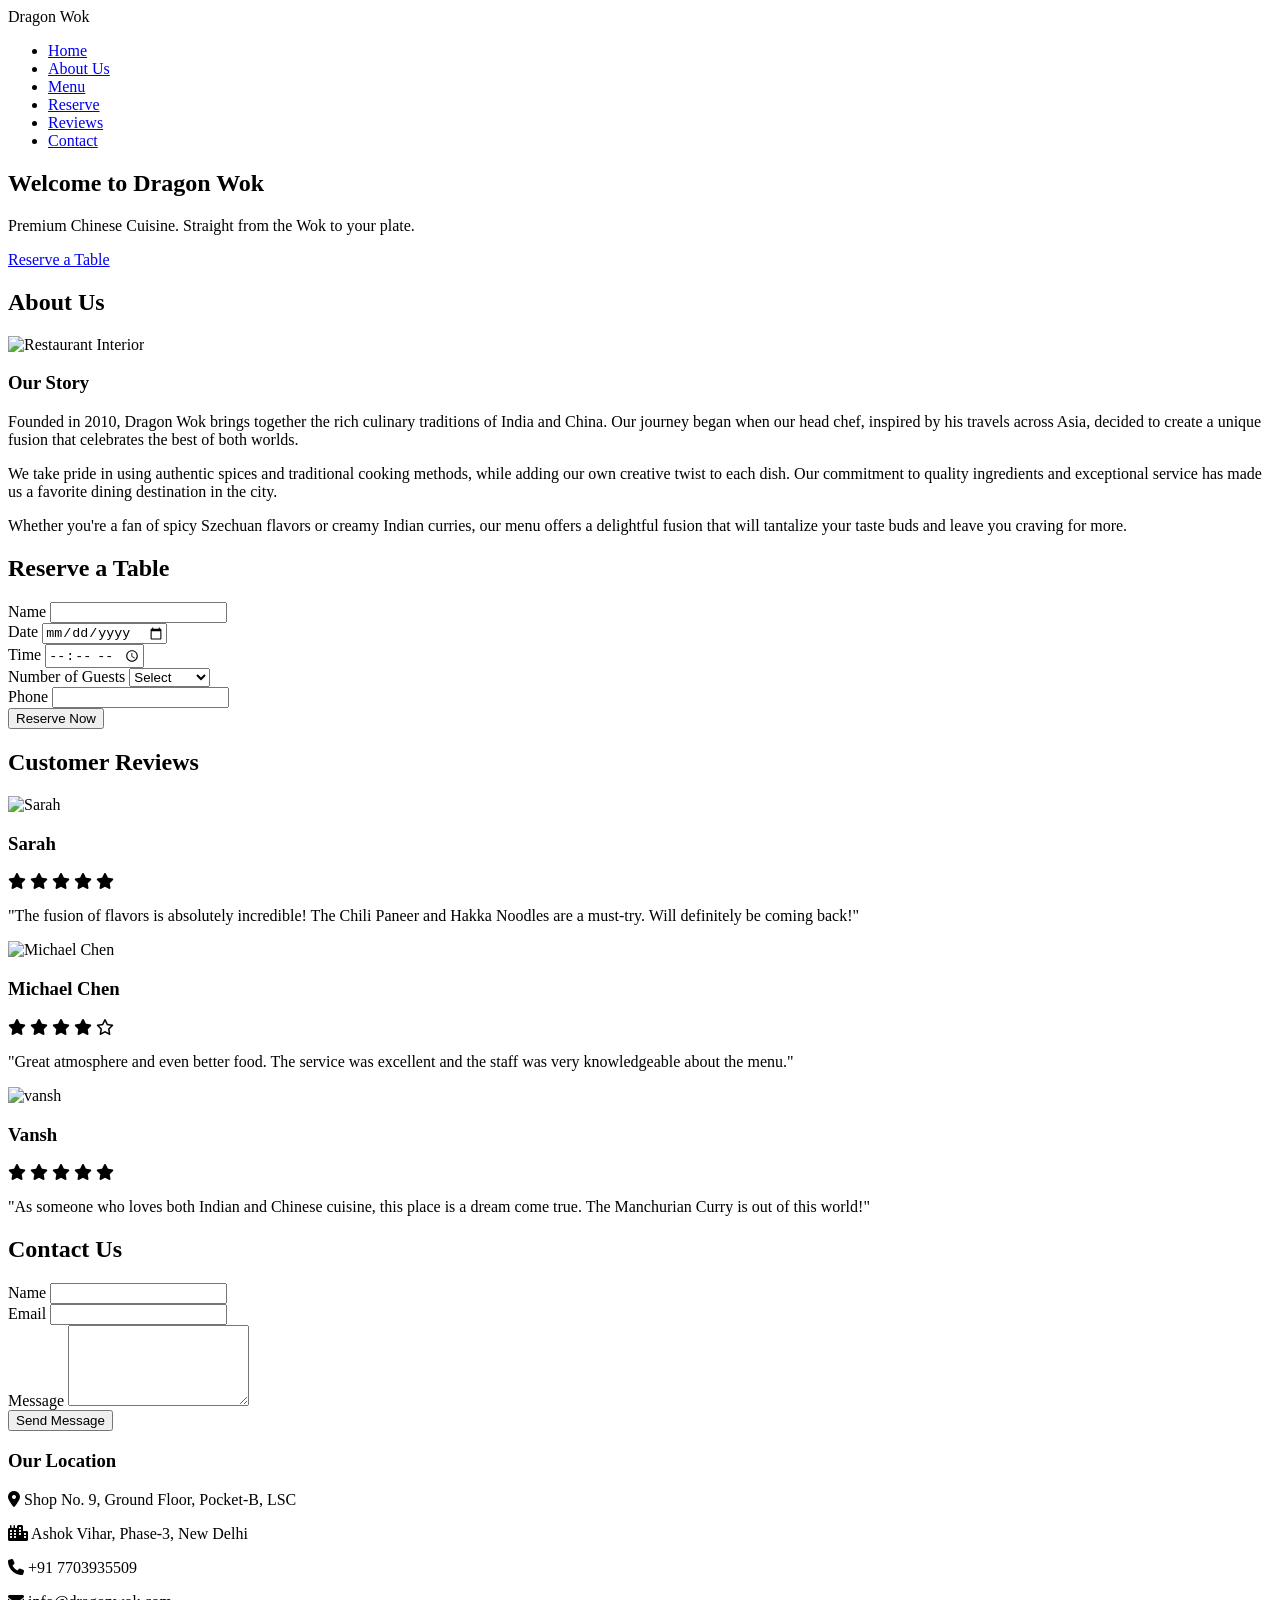
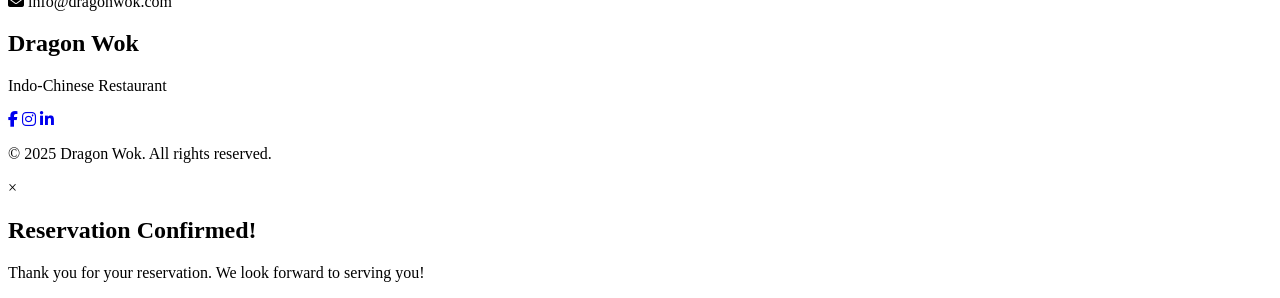
==== index.html @ 5ced4355 "Create index.html" ====
<!DOCTYPE html>
<html lang="en">
<head>
    <meta charset="UTF-8">
    <meta name="viewport" content="width=device-width, initial-scale=1.0">
    <title>Dragon Wok | Indo-Chinese Restaurant</title>
    <link rel="stylesheet" href="styles.css">
    <link rel="preconnect" href="https://fonts.googleapis.com">
    <link rel="preconnect" href="https://fonts.gstatic.com" crossorigin>
    <link href="https://fonts.googleapis.com/css2?family=Merriweather:wght@300;400;700;900&family=Poppins:wght@300;400;500;600;700&display=swap" rel="stylesheet">
    <link rel="stylesheet" href="https://cdnjs.cloudflare.com/ajax/libs/font-awesome/6.4.0/css/all.min.css">
</head>
<body>
    <!-- Navigation -->
    <nav class="navbar">
        <div class="container">
            <div class="logo">Dragon Wok</div>
            <ul class="nav-links">
                <li><a href="#home" class="active">Home</a></li>
                <li><a href="#about">About Us</a></li>
                <li><a href="menu.html">Menu</a></li>
                <li><a href="#reserve">Reserve</a></li>
                <li><a href="#reviews">Reviews</a></li>
                <li><a href="#contact">Contact</a></li>
            </ul>
            <div class="hamburger">
                <span class="bar"></span>
                <span class="bar"></span>
                <span class="bar"></span>
            </div>
        </div>
    </nav>

    <!-- Hero Section -->
    <section id="home" class="hero">
        <div class="hero-content">
            <h1>Welcome to Dragon Wok</h1>
            <p>Premium Chinese Cuisine. Straight from the Wok to your plate.</p>
            <a href="#reserve" class="btn">Reserve a Table</a>
        </div>
    </section>

    <!-- About Us Section -->
    <section id="about" class="about">
        <div class="container">
            <h2 class="section-title">About Us</h2>
            <div class="about-content">
                <div class="about-image">
                    <img src="images/restaurant.jpg" alt="Restaurant Interior">
                </div>
                <div class="about-text">
                    <h3>Our Story</h3>
                    <p>Founded in 2010, Dragon Wok brings together the rich culinary traditions of India and China. Our journey began when our head chef, inspired by his travels across Asia, decided to create a unique fusion that celebrates the best of both worlds.</p>
                    <p>We take pride in using authentic spices and traditional cooking methods, while adding our own creative twist to each dish. Our commitment to quality ingredients and exceptional service has made us a favorite dining destination in the city.</p>
                    <p>Whether you're a fan of spicy Szechuan flavors or creamy Indian curries, our menu offers a delightful fusion that will tantalize your taste buds and leave you craving for more.</p>
                </div>
            </div>
        </div>
    </section>

    <!-- Reservation Section -->
    <section id="reserve" class="reservation">
        <div class="container">
            <h2 class="section-title">Reserve a Table</h2>
            <form id="reservation-form" class="reservation-form">
                <div class="form-group">
                    <label for="name">Name</label>
                    <input type="text" id="name" name="name" required>
                </div>
                <div class="form-group">
                    <label for="date">Date</label>
                    <input type="date" id="date" name="date" required>
                </div>
                <div class="form-group">
                    <label for="time">Time</label>
                    <input type="time" id="time" name="time" required>
                </div>
                <div class="form-group">
                    <label for="guests">Number of Guests</label>
                    <select id="guests" name="guests" required>
                        <option value="">Select</option>
                        <option value="1">1 person</option>
                        <option value="2">2 people</option>
                        <option value="3">3 people</option>
                        <option value="4">4 people</option>
                        <option value="5">5 people</option>
                        <option value="6">6 people</option>
                        <option value="7">7 people</option>
                        <option value="8">8 people</option>
                        <option value="9">9 people</option>
                        <option value="10">10 people</option>
                    </select>
                </div>
                <div class="form-group">
                    <label for="phone">Phone</label>
                    <input type="tel" id="phone" name="phone" required>
                </div>
                <button type="submit" class="btn">Reserve Now</button>
            </form>
        </div>
    </section>

    <!-- Reviews Section -->
    <section id="reviews" class="reviews">
        <div class="container">
            <h2 class="section-title">Customer Reviews</h2>
            <div class="reviews-container">
                <div class="review-card">
                    <div class="reviewer-img">
                        <img src="images/reviewer1.jpg" alt="Sarah">
                    </div>
                    <h3>Sarah</h3>
                    <div class="stars">
                        <i class="fas fa-star"></i>
                        <i class="fas fa-star"></i>
                        <i class="fas fa-star"></i>
                        <i class="fas fa-star"></i>
                        <i class="fas fa-star"></i>
                    </div>
                    <p>"The fusion of flavors is absolutely incredible! The Chili Paneer and Hakka Noodles are a must-try. Will definitely be coming back!"</p>
                </div>
                <div class="review-card">
                    <div class="reviewer-img">
                        <img src="images/reviewer2.jpg" alt="Michael Chen">
                    </div>
                    <h3>Michael Chen</h3>
                    <div class="stars">
                        <i class="fas fa-star"></i>
                        <i class="fas fa-star"></i>
                        <i class="fas fa-star"></i>
                        <i class="fas fa-star"></i>
                        <i class="far fa-star"></i>
                    </div>
                    <p>"Great atmosphere and even better food. The service was excellent and the staff was very knowledgeable about the menu."</p>
                </div>
                <div class="review-card">
                    <div class="reviewer-img">
                        <img src="images/reviewer3.jpg" alt="vansh">
                    </div>
                    <h3>Vansh</h3>
                    <div class="stars">
                        <i class="fas fa-star"></i>
                        <i class="fas fa-star"></i>
                        <i class="fas fa-star"></i>
                        <i class="fas fa-star"></i>
                        <i class="fas fa-star"></i>
                    </div>
                    <p>"As someone who loves both Indian and Chinese cuisine, this place is a dream come true. The Manchurian Curry is out of this world!"</p>
                </div>
            </div>
        </div>
    </section>

    <!-- Contact Section -->
    <section id="contact" class="contact">
        <div class="container">
            <h2 class="section-title">Contact Us</h2>
            <div class="contact-content">
                <div class="contact-form-container">
                    <form id="contact-form" class="contact-form">
                        <div class="form-group">
                            <label for="contact-name">Name</label>
                            <input type="text" id="contact-name" name="contact-name" required>
                        </div>
                        <div class="form-group">
                            <label for="email">Email</label>
                            <input type="email" id="email" name="email" required>
                        </div>
                        <div class="form-group">
                            <label for="message">Message</label>
                            <textarea id="message" name="message" rows="5" required></textarea>
                        </div>
                        <button type="submit" class="btn">Send Message</button>
                    </form>
                </div>
                <div class="contact-info">
                    <div class="info-details">
                        <h3>Our Location</h3>
                        <p><i class="fas fa-map-marker-alt"></i> Shop No. 9, Ground Floor, Pocket-B, LSC</p>
                        <p><i class="fas fa-city"></i> Ashok Vihar, Phase-3, New Delhi</p>
                        <p><i class="fas fa-phone"></i> +91 7703935509</p>
                        <p><i class="fas fa-envelope"></i> info@dragonwok.com</p>
                    </div>
                </div>
            </div>
        </div>
    </section>

    <!-- Footer -->
    <footer class="footer">
        <div class="container">
            <div class="footer-content">
                <div class="footer-logo">
                    <h2>Dragon Wok</h2>
                    <p>Indo-Chinese Restaurant</p>
                </div>
                <div class="social-icons">
                    <a href="#" aria-label="Facebook"><i class="fab fa-facebook-f"></i></a>
                    <a href="#" aria-label="Instagram"><i class="fab fa-instagram"></i></a>
                    <a href="#" aria-label="LinkedIn"><i class="fab fa-linkedin-in"></i></a>
                </div>
            </div>
            <div class="footer-bottom">
                <p>&copy; 2025 Dragon Wok. All rights reserved.</p>
            </div>
        </div>
    </footer>

    <!-- Confirmation Modal -->
    <div id="confirmation-modal" class="modal">
        <div class="modal-content">
            <span class="close-button">&times;</span>
            <h2>Reservation Confirmed!</h2>
            <p>Thank you for your reservation. We look forward to serving you!</p>
            <div id="reservation-details"></div>
        </div>
    </div>

    <script src="script.js"></script>
</body>
</html>
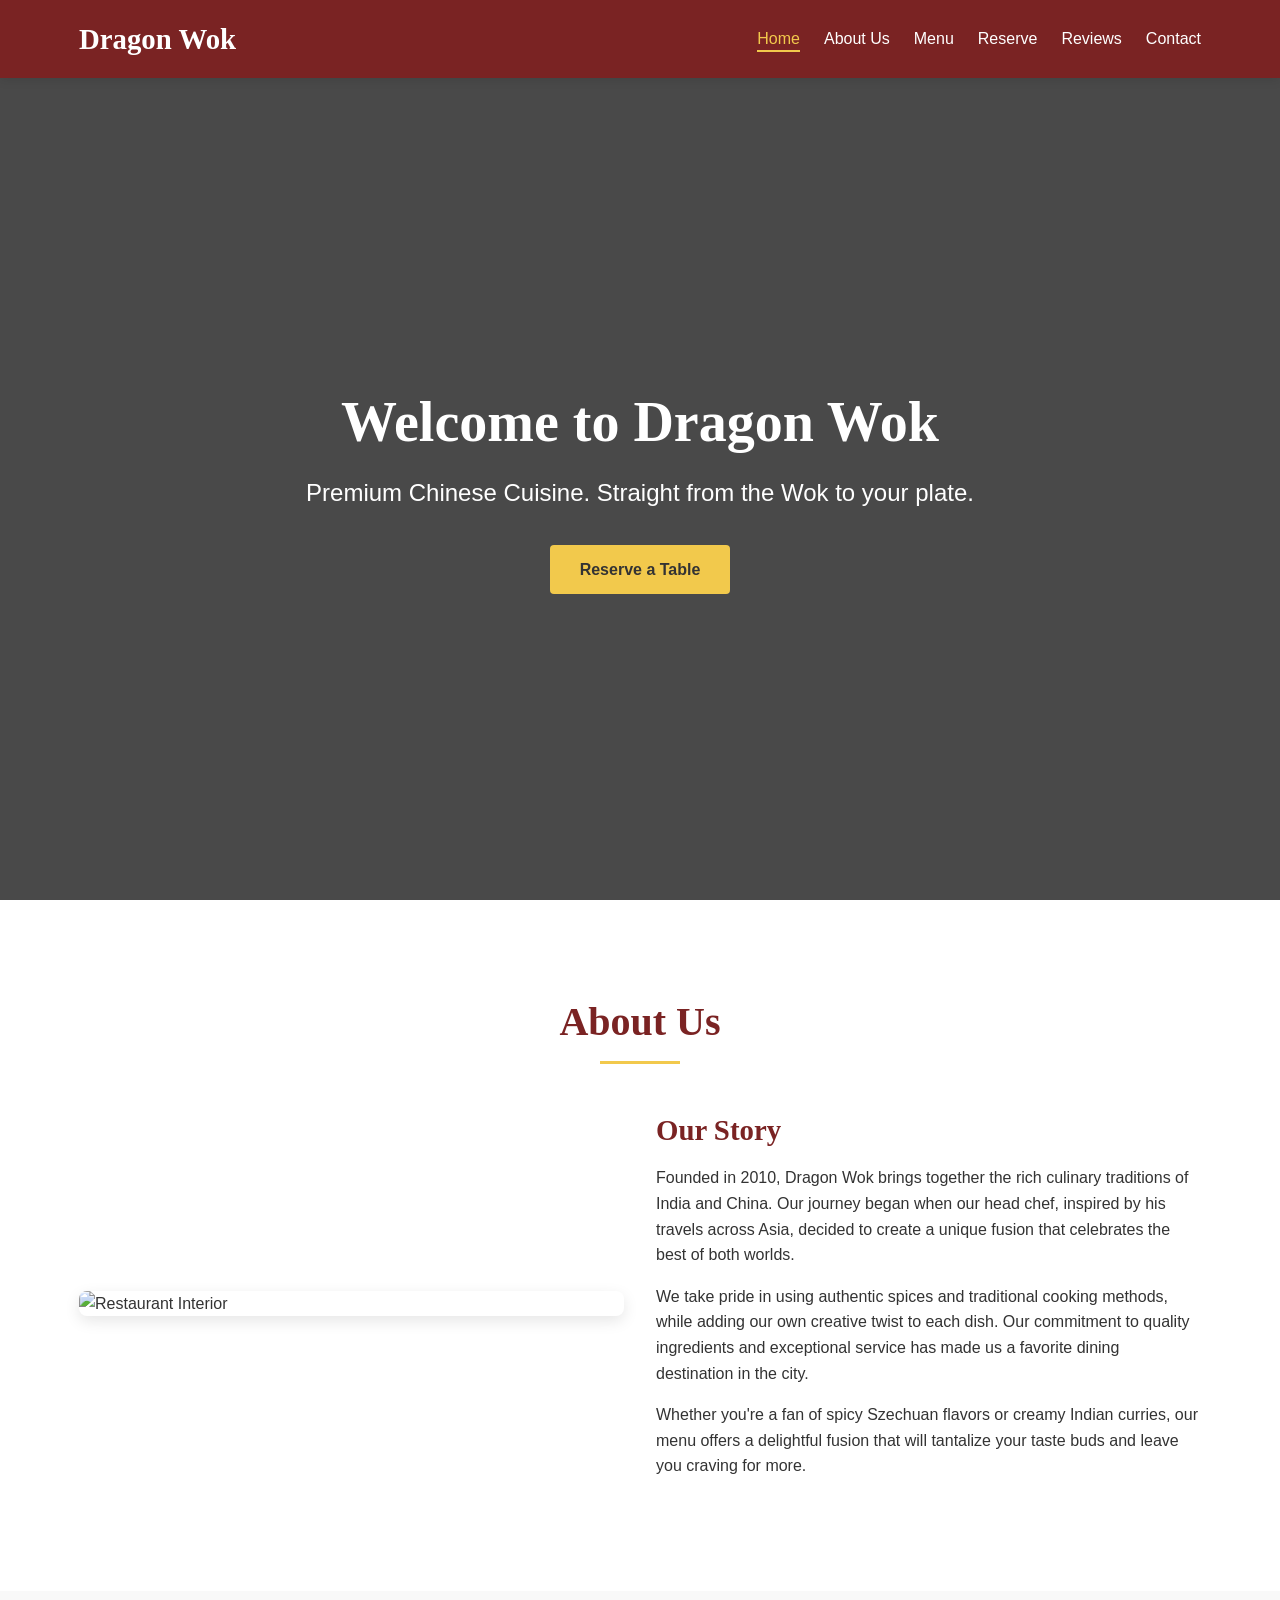
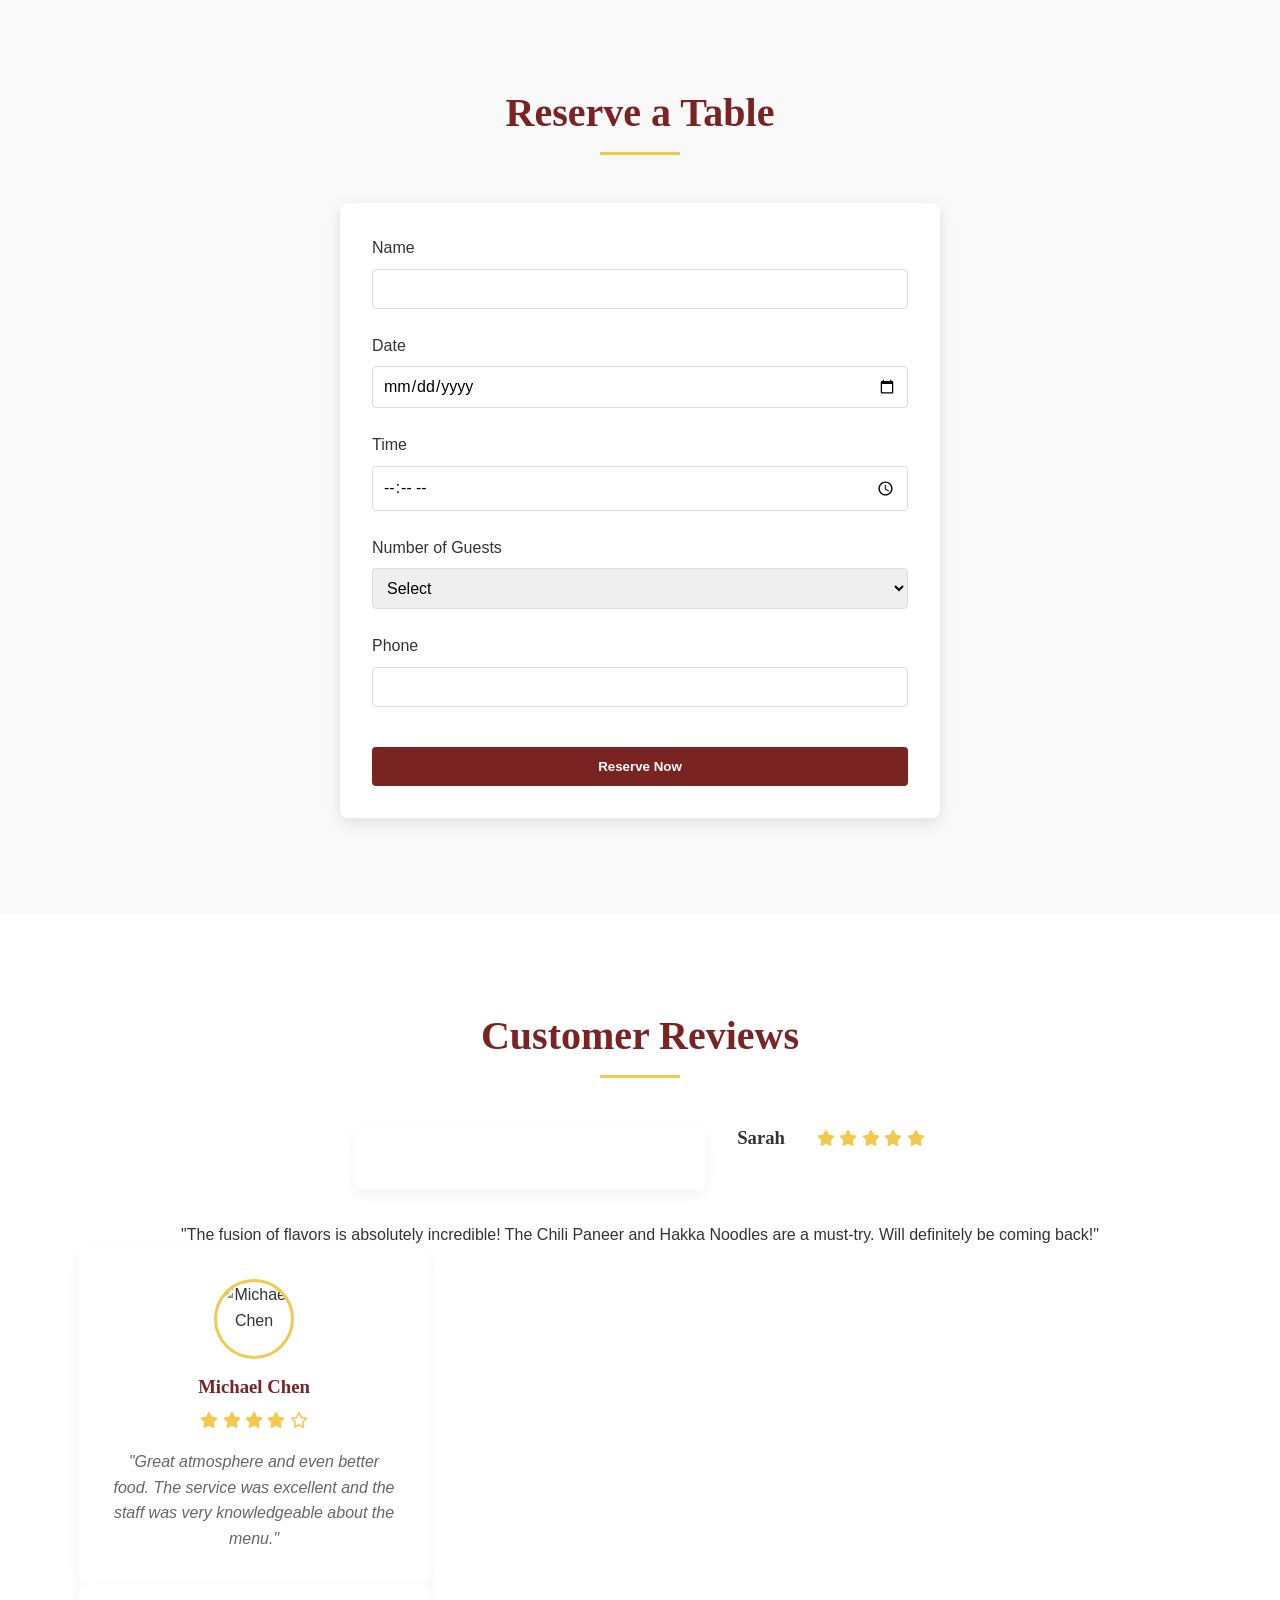
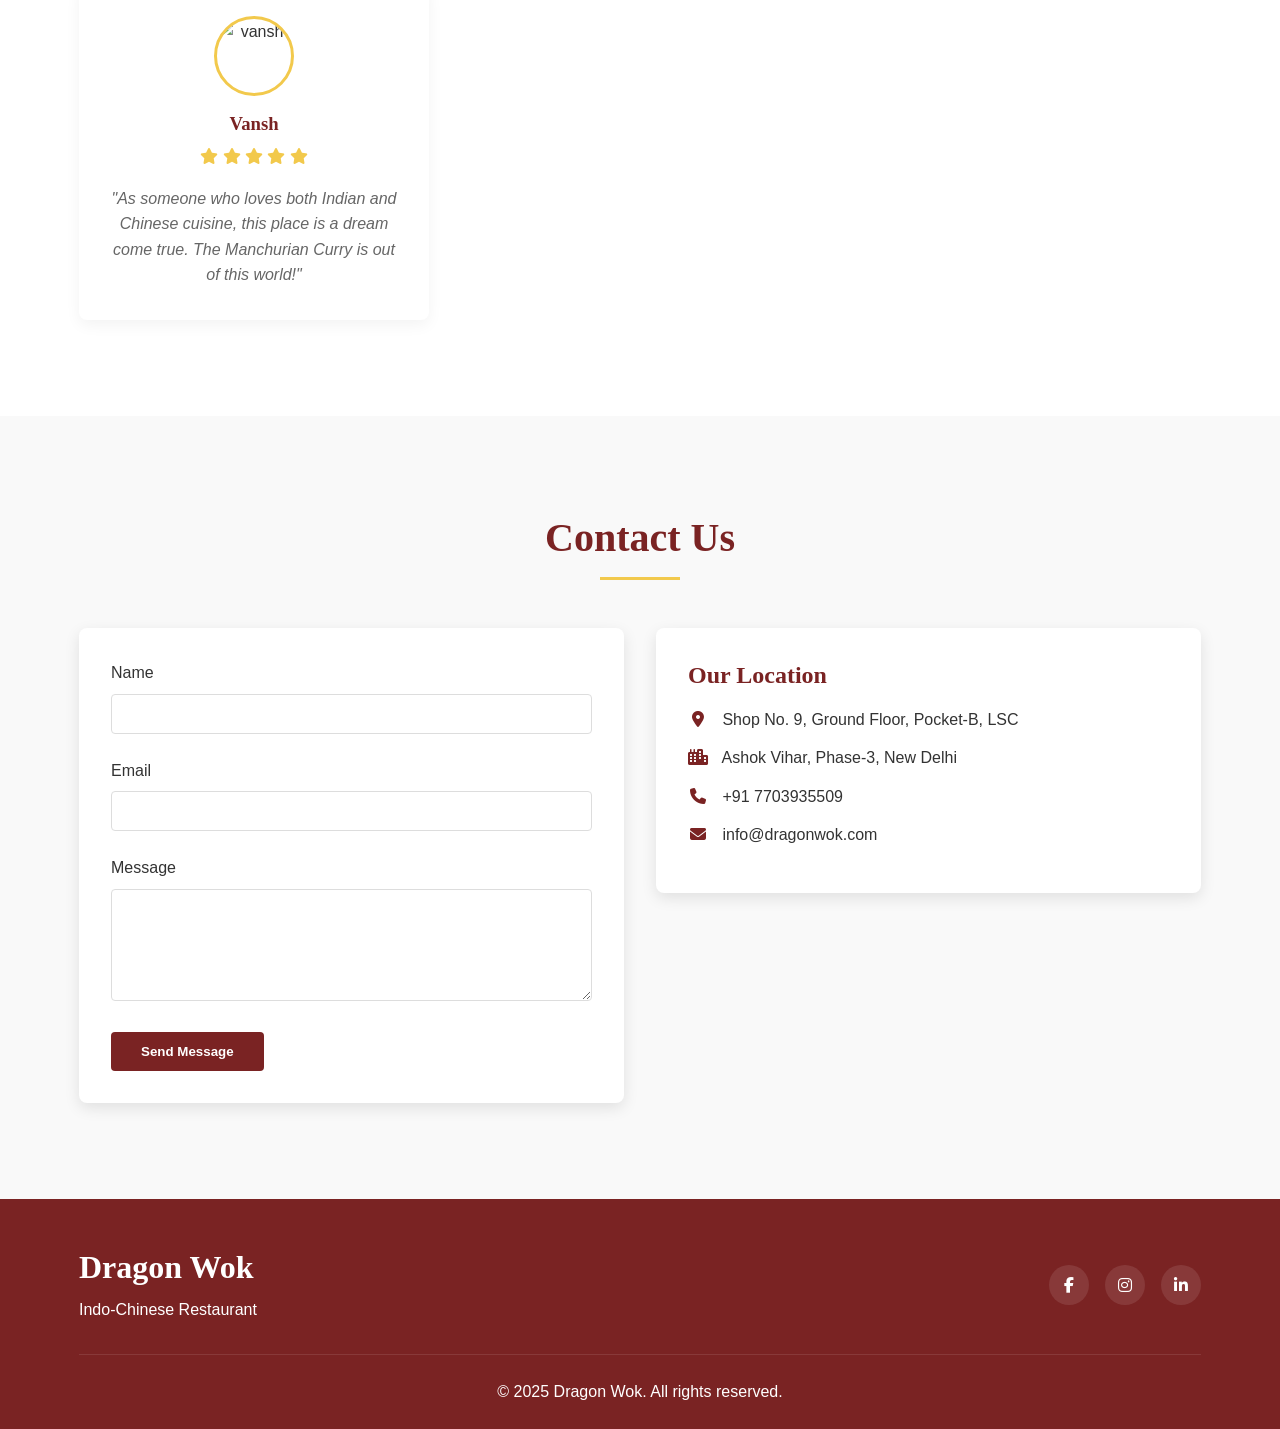
==== commit a4941496: "Update index.html" ====
--- a/index.html
+++ b/index.html
@@ -46,7 +46,7 @@
             <h2 class="section-title">About Us</h2>
             <div class="about-content">
                 <div class="about-image">
-                    <img src="images/restaurant.jpg" alt="Restaurant Interior">
+                    <img src="top-view-traditional-thai-food-wooden-table.jpg" alt="Restaurant Interior">
                 </div>
                 <div class="about-text">
                     <h3>Our Story</h3>
@@ -106,8 +106,6 @@
             <h2 class="section-title">Customer Reviews</h2>
             <div class="reviews-container">
                 <div class="review-card">
-                    <div class="reviewer-img">
-                        <img src="images/reviewer1.jpg" alt="Sarah">
                     </div>
                     <h3>Sarah</h3>
                     <div class="stars">
--- a/styles.css
+++ b/styles.css
@@ -0,0 +1,769 @@
+/* Base Styles */
+:root {
+  --primary-color: #7a2323;
+  --secondary-color: #f2c94c;
+  --dark-color: #333;
+  --light-color: #f4f4f4;
+  --text-light: #fff;
+  --text-dark: #333;
+  --transition: all 0.3s ease;
+}
+
+* {
+  margin: 0;
+  padding: 0;
+  box-sizing: border-box;
+}
+
+html {
+  scroll-behavior: smooth;
+}
+
+body {
+  font-family: 'Poppins', sans-serif;
+  line-height: 1.6;
+  color: var(--text-dark);
+  background-color: var(--light-color);
+}
+
+h1, h2, h3, h4 {
+  font-family: 'Merriweather', serif;
+  line-height: 1.3;
+}
+
+a {
+  text-decoration: none;
+  color: inherit;
+}
+
+ul {
+  list-style: none;
+}
+
+img {
+  max-width: 100%;
+  height: auto;
+  display: block;
+}
+
+.container {
+  width: 90%;
+  max-width: 1200px;
+  margin: 0 auto;
+  padding: 0 15px;
+}
+
+.section-title {
+  text-align: center;
+  font-size: 2.5rem;
+  margin-bottom: 3rem;
+  color: var(--primary-color);
+  position: relative;
+  padding-bottom: 1rem;
+}
+
+.section-title::after {
+  content: '';
+  position: absolute;
+  bottom: 0;
+  left: 50%;
+  transform: translateX(-50%);
+  width: 80px;
+  height: 3px;
+  background-color: var(--secondary-color);
+}
+
+.btn {
+  display: inline-block;
+  background-color: var(--primary-color);
+  color: var(--text-light);
+  padding: 12px 30px;
+  border: none;
+  border-radius: 4px;
+  cursor: pointer;
+  font-weight: 600;
+  transition: var(--transition);
+  text-align: center;
+}
+
+.btn:hover {
+  background-color: #5a1a1a;
+  transform: translateY(-3px);
+  box-shadow: 0 4px 8px rgba(0, 0, 0, 0.2);
+}
+
+/* Navigation */
+.navbar {
+  position: fixed;
+  top: 0;
+  left: 0;
+  width: 100%;
+  background-color: var(--primary-color);
+  color: var(--text-light);
+  z-index: 1000;
+  box-shadow: 0 2px 10px rgba(0, 0, 0, 0.1);
+}
+
+.navbar .container {
+  display: flex;
+  justify-content: space-between;
+  align-items: center;
+  padding: 1rem 15px;
+}
+
+.logo {
+  font-family: 'Merriweather', serif;
+  font-size: 1.8rem;
+  font-weight: 700;
+}
+
+.nav-links {
+  display: flex;
+  align-items: center;
+}
+
+.nav-links li {
+  margin-left: 1.5rem;
+}
+
+.nav-links a {
+  color: var(--text-light);
+  font-weight: 500;
+  transition: var(--transition);
+  padding-bottom: 5px;
+  position: relative;
+}
+
+.nav-links a:hover,
+.nav-links a.active {
+  color: var(--secondary-color);
+}
+
+.nav-links a.active::after {
+  content: '';
+  position: absolute;
+  bottom: 0;
+  left: 0;
+  width: 100%;
+  height: 2px;
+  background-color: var(--secondary-color);
+}
+
+.hamburger {
+  display: none;
+  cursor: pointer;
+}
+
+.bar {
+  display: block;
+  width: 25px;
+  height: 3px;
+  margin: 5px auto;
+  background-color: var(--text-light);
+  transition: var(--transition);
+}
+
+/* Hero Section */
+.hero {
+  height: 100vh;
+  background: linear-gradient(rgba(0, 0, 0, 0.7), rgba(0, 0, 0, 0.7)), url('images/hero-bg.jpg');
+  background-size: cover;
+  background-position: center;
+  background-attachment: fixed;
+  display: flex;
+  align-items: center;
+  justify-content: center;
+  text-align: center;
+  color: var(--text-light);
+  padding-top: 80px;
+}
+
+.hero-content {
+  max-width: 800px;
+  padding: 0 20px;
+}
+
+.hero h1 {
+  font-size: 3.5rem;
+  margin-bottom: 1rem;
+  animation: fadeInDown 1s ease;
+}
+
+.hero p {
+  font-size: 1.5rem;
+  margin-bottom: 2rem;
+  animation: fadeInUp 1s ease;
+}
+
+.hero .btn {
+  animation: fadeIn 1.5s ease;
+  background-color: var(--secondary-color);
+  color: var(--text-dark);
+}
+
+.hero .btn:hover {
+  background-color: #e0b73b;
+}
+
+/* About Section */
+.about {
+  padding: 6rem 0;
+  background-color: #fff;
+}
+
+.about-content {
+  display: flex;
+  flex-wrap: wrap;
+  align-items: center;
+  gap: 2rem;
+}
+
+.about-image {
+  flex: 1;
+  min-width: 300px;
+}
+
+.about-image img {
+  border-radius: 8px;
+  box-shadow: 0 5px 15px rgba(0, 0, 0, 0.1);
+  transition: var(--transition);
+}
+
+.about-image img:hover {
+  transform: scale(1.02);
+  box-shadow: 0 8px 20px rgba(0, 0, 0, 0.15);
+}
+
+.about-text {
+  flex: 1;
+  min-width: 300px;
+}
+
+.about-text h3 {
+  font-size: 1.8rem;
+  margin-bottom: 1rem;
+  color: var(--primary-color);
+}
+
+.about-text p {
+  margin-bottom: 1rem;
+}
+
+/* Reservation Section */
+.reservation {
+  padding: 6rem 0;
+  background-color: #f9f9f9;
+}
+
+.reservation-form {
+  max-width: 600px;
+  margin: 0 auto;
+  background-color: #fff;
+  padding: 2rem;
+  border-radius: 8px;
+  box-shadow: 0 5px 15px rgba(0, 0, 0, 0.1);
+}
+
+.form-group {
+  margin-bottom: 1.5rem;
+}
+
+.form-group label {
+  display: block;
+  margin-bottom: 0.5rem;
+  font-weight: 500;
+}
+
+.form-group input,
+.form-group select,
+.form-group textarea {
+  width: 100%;
+  padding: 10px;
+  border: 1px solid #ddd;
+  border-radius: 4px;
+  font-family: 'Poppins', sans-serif;
+  font-size: 1rem;
+  transition: var(--transition);
+}
+
+.form-group input:focus,
+.form-group select:focus,
+.form-group textarea:focus {
+  border-color: var(--primary-color);
+  outline: none;
+  box-shadow: 0 0 0 2px rgba(122, 35, 35, 0.2);
+}
+
+.reservation-form .btn {
+  width: 100%;
+  margin-top: 1rem;
+}
+
+/* Reviews Section */
+.reviews {
+  padding: 6rem 0;
+  background-color: #fff;
+}
+
+.reviews-container {
+  display: flex;
+  flex-wrap: wrap;
+  gap: 2rem;
+  justify-content: center;
+}
+
+.review-card {
+  background-color: #fff;
+  border-radius: 8px;
+  padding: 2rem;
+  box-shadow: 0 5px 15px rgba(0, 0, 0, 0.05);
+  flex: 1;
+  min-width: 280px;
+  max-width: 350px;
+  text-align: center;
+  transition: var(--transition);
+}
+
+.review-card:hover {
+  transform: translateY(-10px);
+  box-shadow: 0 15px 30px rgba(0, 0, 0, 0.1);
+}
+
+.reviewer-img {
+  width: 80px;
+  height: 80px;
+  border-radius: 50%;
+  margin: 0 auto 1rem;
+  overflow: hidden;
+  border: 3px solid var(--secondary-color);
+}
+
+.reviewer-img img {
+  width: 100%;
+  height: 100%;
+  object-fit: cover;
+}
+
+.review-card h3 {
+  margin-bottom: 0.5rem;
+  color: var(--primary-color);
+}
+
+.stars {
+  color: var(--secondary-color);
+  margin-bottom: 1rem;
+}
+
+.review-card p {
+  font-style: italic;
+  color: #666;
+}
+
+/* Contact Section */
+.contact {
+  padding: 6rem 0;
+  background-color: #f9f9f9;
+}
+
+.contact-content {
+  display: flex;
+  flex-wrap: wrap;
+  gap: 2rem;
+}
+
+.contact-form-container {
+  flex: 1;
+  min-width: 300px;
+}
+
+.contact-form {
+  background-color: #fff;
+  padding: 2rem;
+  border-radius: 8px;
+  box-shadow: 0 5px 15px rgba(0, 0, 0, 0.1);
+}
+
+.contact-info {
+  flex: 1;
+  min-width: 300px;
+}
+
+.info-details {
+  background-color: #fff;
+  padding: 2rem;
+  border-radius: 8px;
+  box-shadow: 0 5px 15px rgba(0, 0, 0, 0.1);
+  margin-bottom: 2rem;
+}
+
+.info-details h3 {
+  color: var(--primary-color);
+  margin-bottom: 1rem;
+  font-size: 1.5rem;
+}
+
+.info-details p {
+  margin-bottom: 0.8rem;
+}
+
+.info-details i {
+  color: var(--primary-color);
+  margin-right: 10px;
+  width: 20px;
+  text-align: center;
+}
+
+.map {
+  border-radius: 8px;
+  overflow: hidden;
+  box-shadow: 0 5px 15px rgba(0, 0, 0, 0.1);
+}
+
+/* Footer */
+.footer {
+  background-color: var(--primary-color);
+  color: var(--text-light);
+  padding: 3rem 0 1.5rem;
+}
+
+.footer-content {
+  display: flex;
+  justify-content: space-between;
+  align-items: center;
+  flex-wrap: wrap;
+  margin-bottom: 2rem;
+}
+
+.footer-logo h2 {
+  font-size: 2rem;
+  margin-bottom: 0.5rem;
+}
+
+.social-icons {
+  display: flex;
+  gap: 1rem;
+}
+
+.social-icons a {
+  display: flex;
+  align-items: center;
+  justify-content: center;
+  width: 40px;
+  height: 40px;
+  background-color: rgba(255, 255, 255, 0.1);
+  border-radius: 50%;
+  transition: var(--transition);
+}
+
+.social-icons a:hover {
+  background-color: var(--secondary-color);
+  color: var(--text-dark);
+  transform: translateY(-3px);
+}
+
+.footer-bottom {
+  text-align: center;
+  padding-top: 1.5rem;
+  border-top: 1px solid rgba(255, 255, 255, 0.1);
+}
+
+/* Modal */
+.modal {
+  display: none;
+  position: fixed;
+  z-index: 2000;
+  left: 0;
+  top: 0;
+  width: 100%;
+  height: 100%;
+  background-color: rgba(0, 0, 0, 0.5);
+  align-items: center;
+  justify-content: center;
+}
+
+.modal-content {
+  background-color: #fff;
+  padding: 2rem;
+  border-radius: 8px;
+  max-width: 500px;
+  width: 90%;
+  position: relative;
+  animation: modalFadeIn 0.3s ease;
+}
+
+.close-button {
+  position: absolute;
+  top: 10px;
+  right: 15px;
+  font-size: 1.5rem;
+  cursor: pointer;
+}
+
+#reservation-details {
+  margin-top: 1rem;
+  padding: 1rem;
+  background-color: #f9f9f9;
+  border-radius: 4px;
+}
+
+/* Menu Page Styles */
+.menu-page {
+  padding: 8rem 0 6rem;
+  background-color: #fff;
+}
+
+.page-title {
+  text-align: center;
+  font-size: 3rem;
+  margin-bottom: 3rem;
+  color: var(--primary-color);
+}
+
+.menu-categories {
+  display: flex;
+  justify-content: center;
+  flex-wrap: wrap;
+  gap: 1rem;
+  margin-bottom: 3rem;
+}
+
+.category-btn {
+  background-color: transparent;
+  border: 2px solid var(--primary-color);
+  color: var(--primary-color);
+  padding: 8px 20px;
+  border-radius: 30px;
+  cursor: pointer;
+  font-weight: 600;
+  transition: var(--transition);
+}
+
+.category-btn:hover,
+.category-btn.active {
+  background-color: var(--primary-color);
+  color: var(--text-light);
+}
+
+.menu-section {
+  margin-bottom: 4rem;
+}
+
+.menu-section-title {
+  font-size: 2rem;
+  color: var(--primary-color);
+  margin-bottom: 2rem;
+  padding-bottom: 0.5rem;
+  border-bottom: 2px solid var(--secondary-color);
+  display: inline-block;
+}
+
+.menu-grid {
+  display: grid;
+  grid-template-columns: repeat(auto-fill, minmax(280px, 1fr));
+  gap: 2rem;
+}
+
+.menu-item {
+  background-color: #fff;
+  border-radius: 8px;
+  overflow: hidden;
+  box-shadow: 0 5px 15px rgba(0, 0, 0, 0.05);
+  transition: var(--transition);
+}
+
+.menu-item:hover {
+  transform: translateY(-10px);
+  box-shadow: 0 15px 30px rgba(0, 0, 0, 0.1);
+}
+
+.menu-item-img {
+  height: 200px;
+  overflow: hidden;
+}
+
+.menu-item-img img {
+  width: 100%;
+  height: 100%;
+  object-fit: cover;
+  transition: var(--transition);
+}
+
+.menu-item:hover .menu-item-img img {
+  transform: scale(1.1);
+}
+
+.menu-item-content {
+  padding: 1.5rem;
+}
+
+.menu-item-content h3 {
+  font-size: 1.3rem;
+  margin-bottom: 0.5rem;
+  color: var(--primary-color);
+}
+
+.menu-item-content p {
+  color: #666;
+  margin-bottom: 1rem;
+  font-size: 0.9rem;
+}
+
+.price {
+  font-weight: 700;
+  color: var(--primary-color);
+  font-size: 1.2rem;
+}
+
+.tags {
+  display: flex;
+  gap: 0.5rem;
+  margin-top: 0.8rem;
+  flex-wrap: wrap;
+}
+
+.tag {
+  font-size: 0.7rem;
+  padding: 3px 8px;
+  border-radius: 20px;
+  font-weight: 600;
+}
+
+.vegetarian {
+  background-color: #e6f7e6;
+  color: #2e7d32;
+}
+
+.spicy {
+  background-color: #ffebee;
+  color: #c62828;
+}
+
+.back-to-home {
+  text-align: center;
+  margin-top: 3rem;
+}
+
+/* Animations */
+@keyframes fadeInDown {
+  from {
+      opacity: 0;
+      transform: translateY(-30px);
+  }
+  to {
+      opacity: 1;
+      transform: translateY(0);
+  }
+}
+
+@keyframes fadeInUp {
+  from {
+      opacity: 0;
+      transform: translateY(30px);
+  }
+  to {
+      opacity: 1;
+      transform: translateY(0);
+  }
+}
+
+@keyframes fadeIn {
+  from {
+      opacity: 0;
+  }
+  to {
+      opacity: 1;
+  }
+}
+
+@keyframes modalFadeIn {
+  from {
+      opacity: 0;
+      transform: translateY(-50px);
+  }
+  to {
+      opacity: 1;
+      transform: translateY(0);
+  }
+}
+
+/* Media Queries */
+@media (max-width: 992px) {
+  .hero h1 {
+      font-size: 3rem;
+  }
+  
+  .hero p {
+      font-size: 1.3rem;
+  }
+}
+
+@media (max-width: 768px) {
+  .hamburger {
+      display: block;
+  }
+  
+  .nav-links {
+      position: fixed;
+      left: -100%;
+      top: 70px;
+      flex-direction: column;
+      background-color: var(--primary-color);
+      width: 100%;
+      text-align: center;
+      transition: 0.3s;
+      box-shadow: 0 10px 10px rgba(0, 0, 0, 0.1);
+      padding: 2rem 0;
+  }
+  
+  .nav-links.active {
+      left: 0;
+  }
+  
+  .nav-links li {
+      margin: 1.5rem 0;
+  }
+  
+  .hero h1 {
+      font-size: 2.5rem;
+  }
+  
+  .hero p {
+      font-size: 1.1rem;
+  }
+  
+  .section-title {
+      font-size: 2rem;
+  }
+  
+  .about-content, 
+  .contact-content {
+      flex-direction: column;
+  }
+  
+  .reviews-container {
+      flex-direction: column;
+      align-items: center;
+  }
+  
+  .review-card {
+      max-width: 100%;
+  }
+}
+
+@media (max-width: 576px) {
+  .hero h1 {
+      font-size: 2rem;
+  }
+  
+  .hero p {
+      font-size: 1rem;
+  }
+  
+  .section-title {
+      font-size: 1.8rem;
+  }
+  
+  .menu-grid {
+      grid-template-columns: 1fr;
+  }
+}
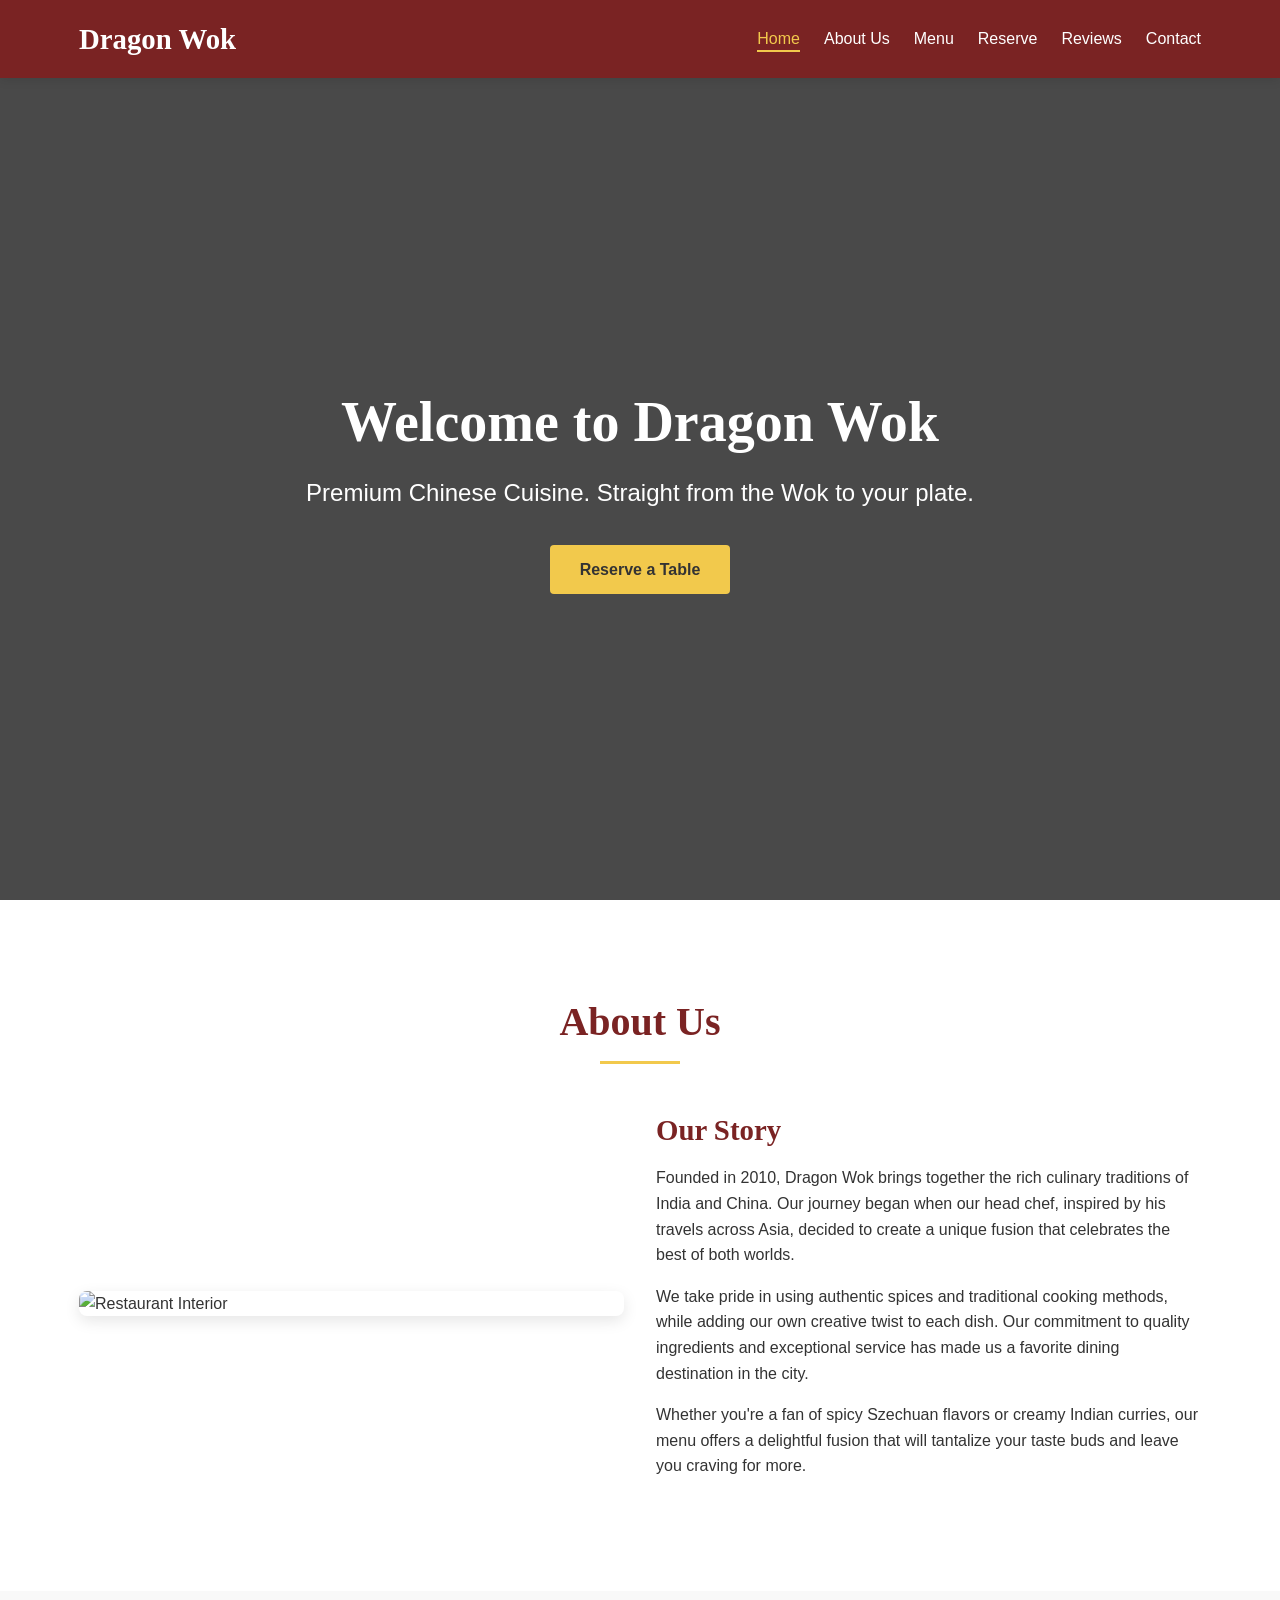
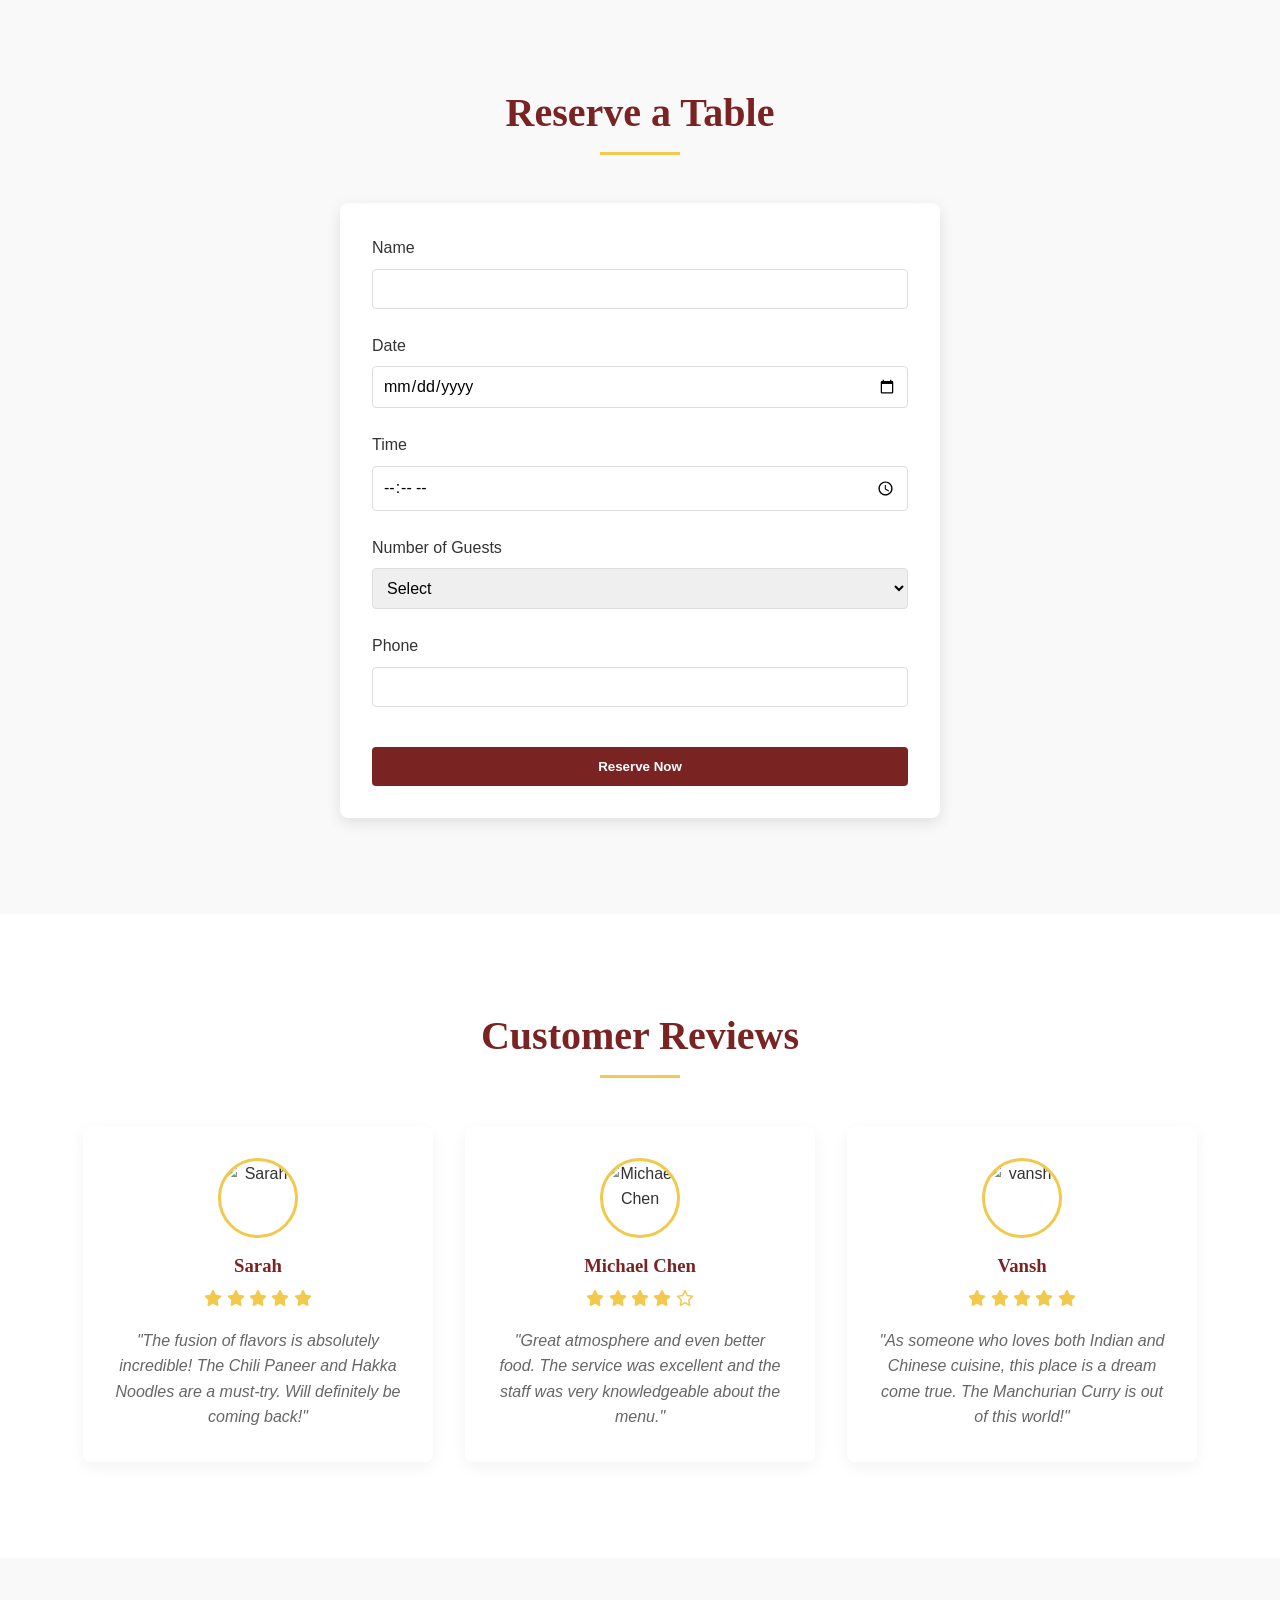
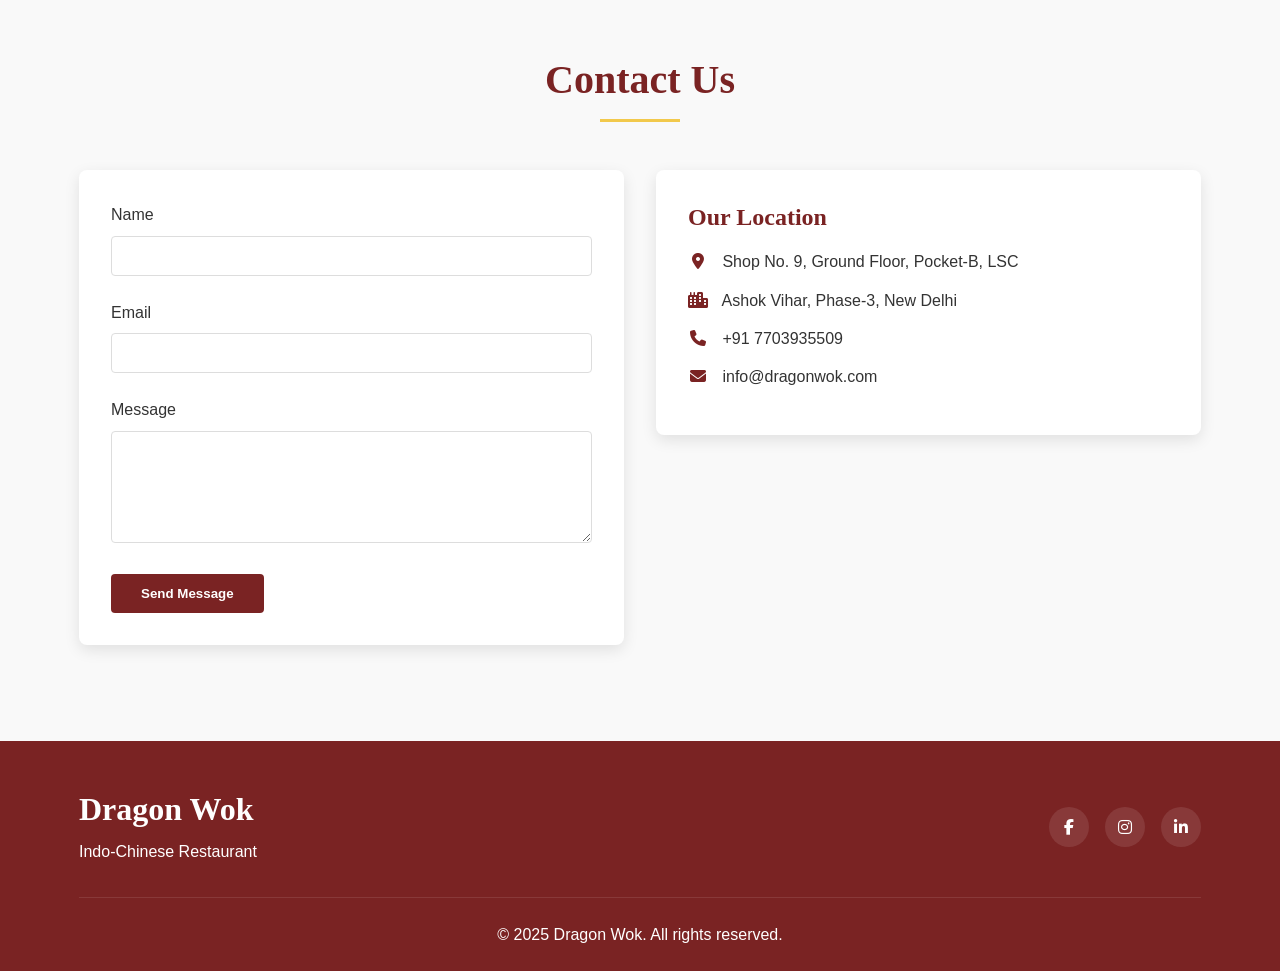
==== commit c62ba870: "Update index.html" ====
--- a/index.html
+++ b/index.html
@@ -106,6 +106,8 @@
             <h2 class="section-title">Customer Reviews</h2>
             <div class="reviews-container">
                 <div class="review-card">
+                    <div class="reviewer-img">
+                        <img src="images/reviewer.jpg" alt="Sarah">
                     </div>
                     <h3>Sarah</h3>
                     <div class="stars">
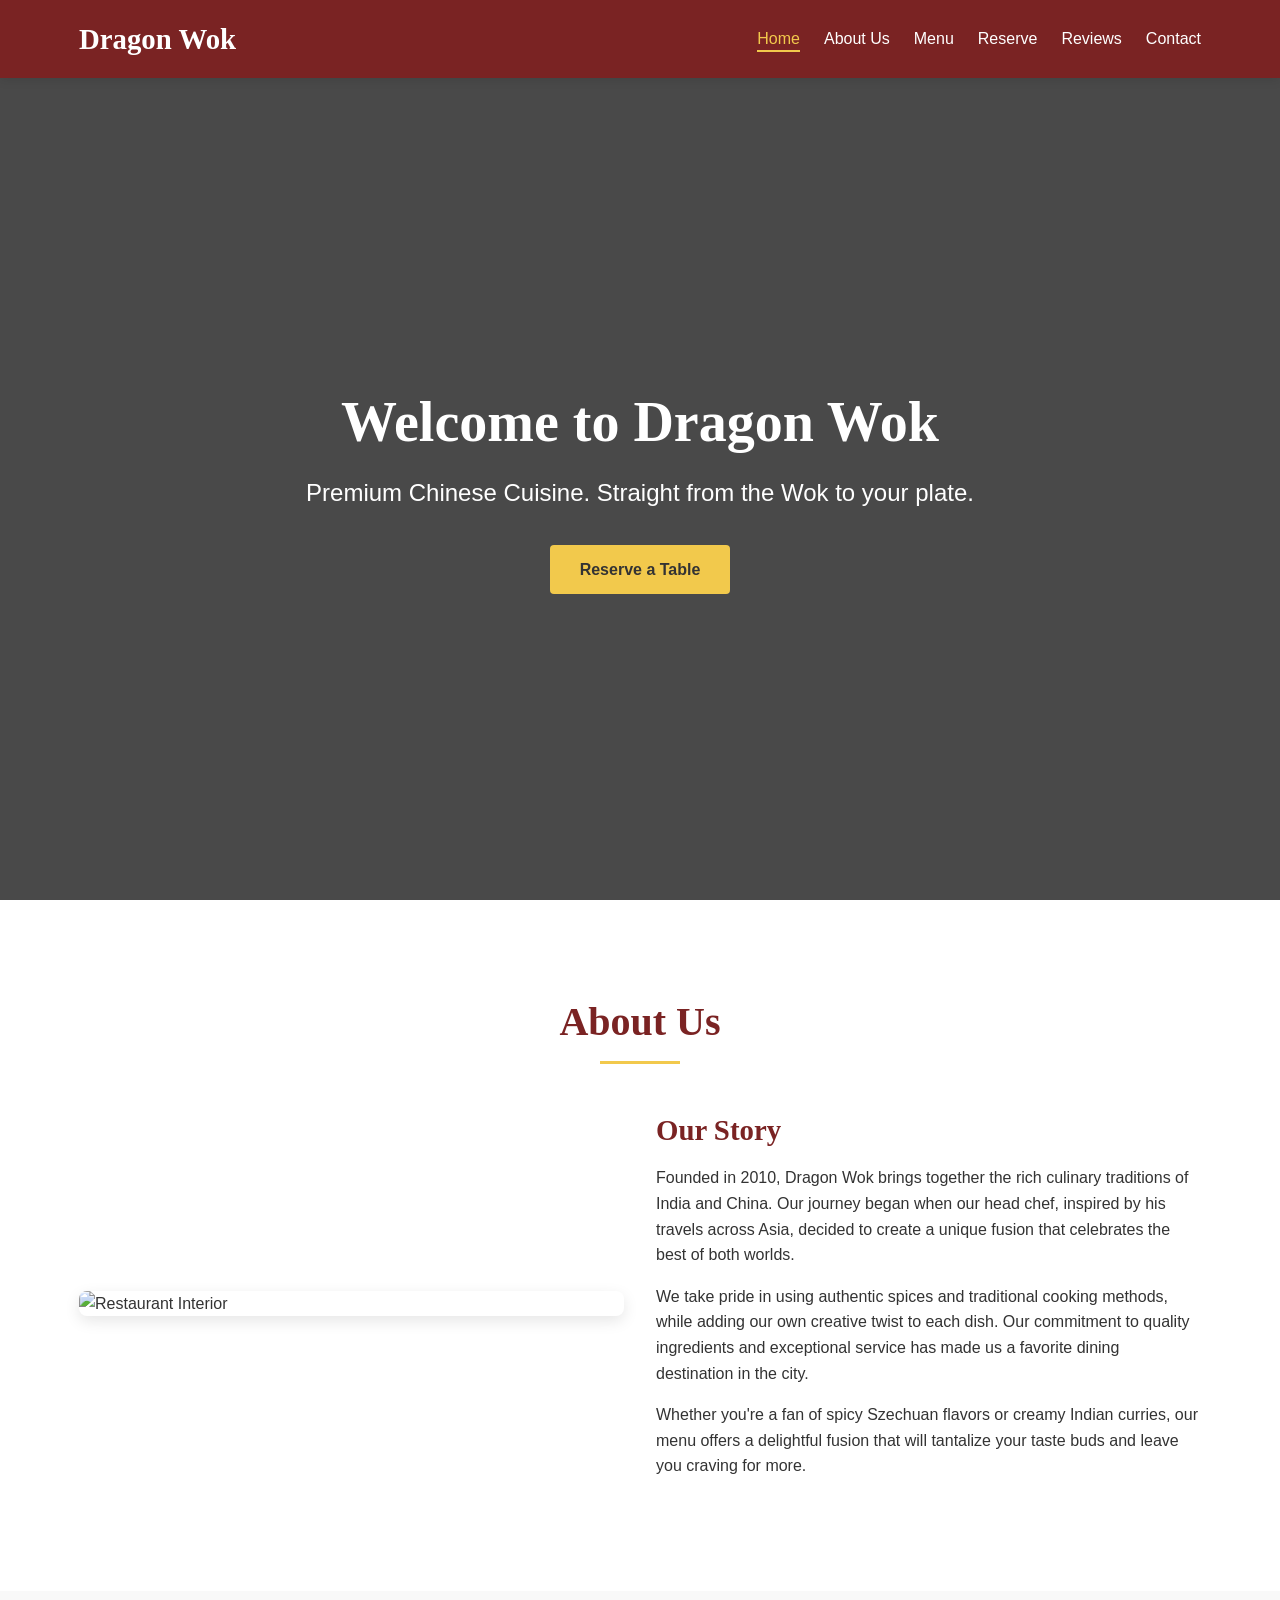
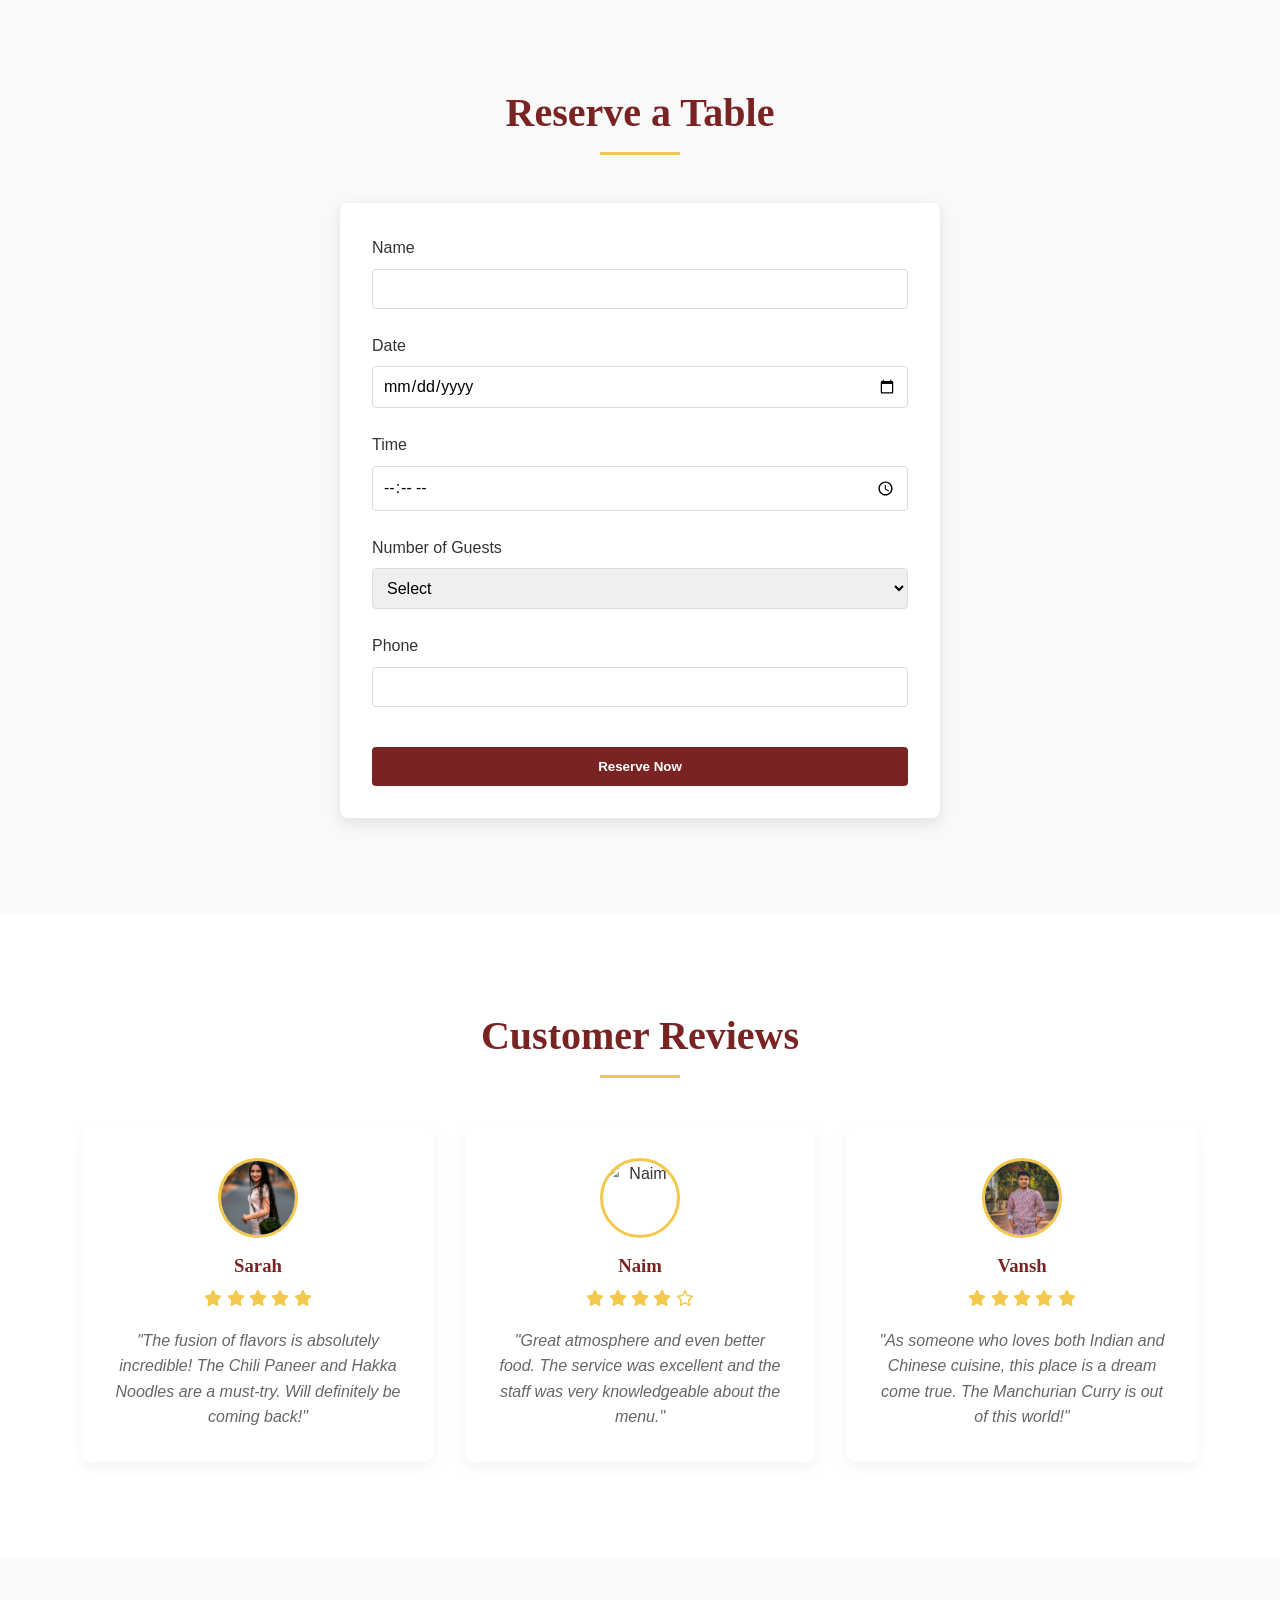
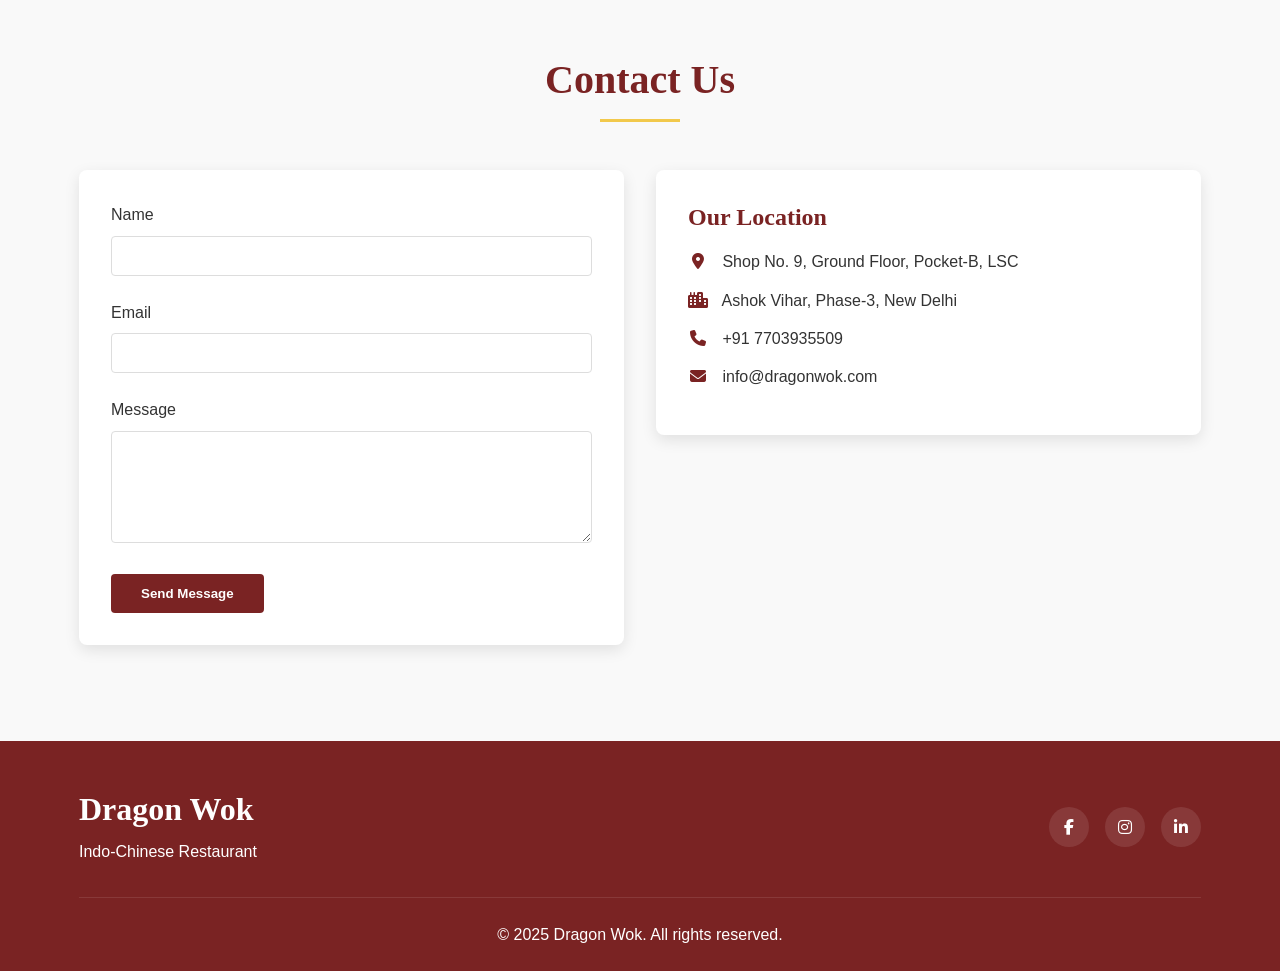
==== commit d3057d6d: "Update index.html" ====
--- a/index.html
+++ b/index.html
@@ -107,7 +107,7 @@
             <div class="reviews-container">
                 <div class="review-card">
                     <div class="reviewer-img">
-                        <img src="images/reviewer.jpg" alt="Sarah">
+                        <img src="kunal-goswami-5DYuCuFgJBs-unsplash.jpg" alt="Sarah">
                     </div>
                     <h3>Sarah</h3>
                     <div class="stars">
@@ -121,9 +121,9 @@
                 </div>
                 <div class="review-card">
                     <div class="reviewer-img">
-                        <img src="images/reviewer2.jpg" alt="Michael Chen">
-                    </div>
-                    <h3>Michael Chen</h3>
+                        <img src="naim-ahmed-8BcVHmAHtlw-unsplash.jpg" alt="Naim">
+                    </div>
+                    <h3>Naim</h3>
                     <div class="stars">
                         <i class="fas fa-star"></i>
                         <i class="fas fa-star"></i>
@@ -135,7 +135,7 @@
                 </div>
                 <div class="review-card">
                     <div class="reviewer-img">
-                        <img src="images/reviewer3.jpg" alt="vansh">
+                        <img src="marwan-ahmed-ak2sXhWXwiI-unsplash.jpg" alt="vansh">
                     </div>
                     <h3>Vansh</h3>
                     <div class="stars">
